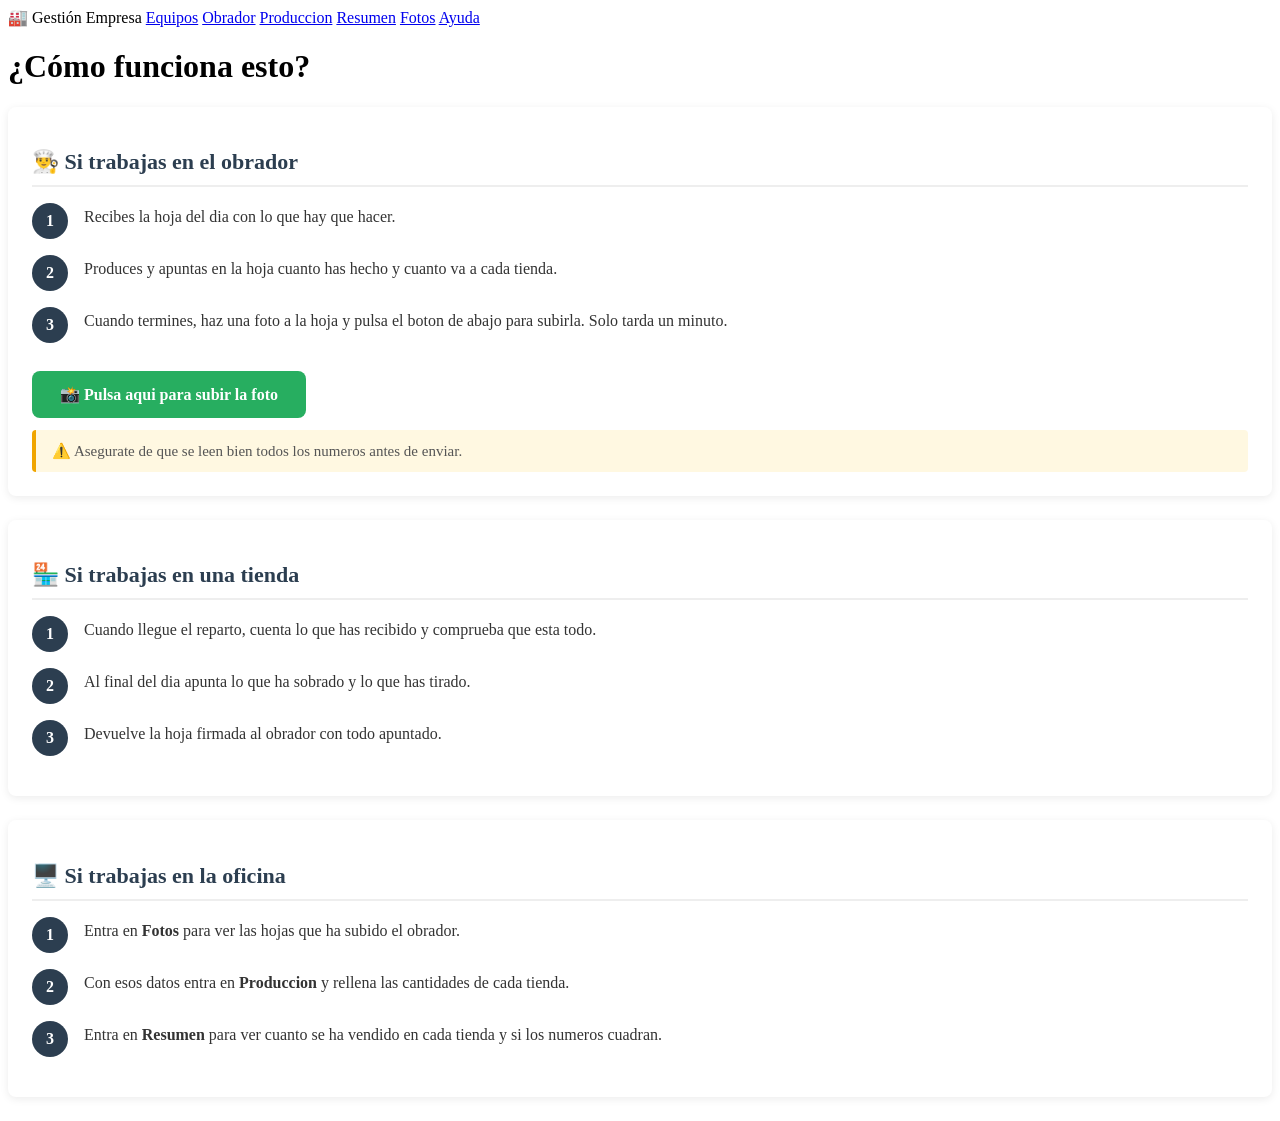
==== Gestion_empresa/templates/ayuda.html @ 6981589a "Create ayuda.html" ====
<!DOCTYPE html>
<html lang="es">
<head>
    <meta charset="UTF-8">
    <title>Ayuda</title>
    <link rel="stylesheet" href="{{ url_for('static', filename='style.css') }}">
    <style>
        .seccion {
            background: white;
            border-radius: 8px;
            padding: 24px;
            margin-bottom: 24px;
            box-shadow: 0 2px 8px rgba(0,0,0,0.08);
        }
        .seccion h2 {
            font-size: 22px;
            margin-bottom: 16px;
            color: #2c3e50;
            border-bottom: 2px solid #eee;
            padding-bottom: 10px;
        }
        .paso {
            display: flex;
            gap: 16px;
            align-items: flex-start;
            margin-bottom: 16px;
        }
        .numero {
            background: #2c3e50;
            color: white;
            width: 36px;
            height: 36px;
            border-radius: 50%;
            display: flex;
            align-items: center;
            justify-content: center;
            font-size: 16px;
            font-weight: bold;
            flex-shrink: 0;
        }
        .paso p {
            font-size: 16px;
            line-height: 1.7;
            color: #333;
            margin: 0;
        }
        .btn-form {
            display: inline-block;
            background: #27ae60;
            color: white;
            padding: 14px 28px;
            border-radius: 8px;
            text-decoration: none;
            font-size: 16px;
            font-weight: bold;
            margin-top: 12px;
        }
        .aviso {
            background: #fff8e1;
            border-left: 4px solid #f0a500;
            padding: 12px 16px;
            border-radius: 4px;
            font-size: 15px;
            color: #555;
            margin-top: 12px;
        }
    </style>
</head>
<body>
    <nav>
        <span class="logo">🏭 Gestión Empresa</span>
        <a href="/">Equipos</a>
        <a href="/obrador">Obrador</a>
        <a href="/produccion">Produccion</a>
        <a href="/resumen">Resumen</a>
        <a href="/fotos">Fotos</a>
        <a href="/ayuda">Ayuda</a>
    </nav>
    <div class="contenido">
        <h1>¿Cómo funciona esto?</h1>

        <!-- OBRADOR -->
        <div class="seccion">
            <h2>👨‍🍳 Si trabajas en el obrador</h2>

            <div class="paso">
                <div class="numero">1</div>
                <p>Recibes la hoja del dia con lo que hay que hacer.</p>
            </div>

            <div class="paso">
                <div class="numero">2</div>
                <p>Produces y apuntas en la hoja cuanto has hecho y cuanto va a cada tienda.</p>
            </div>

            <div class="paso">
                <div class="numero">3</div>
                <p>Cuando termines, haz una foto a la hoja y pulsa el boton de abajo para subirla. Solo tarda un minuto.</p>
            </div>

            <a class="btn-form" href="https://docs.google.com/forms/d/e/1FAIpQLSeWUTzut6UuG_zPBYGaDCVvcu4Mh0KwPEhqbDF9CxBFykNrbw/viewform" target="_blank">
                📸 Pulsa aqui para subir la foto
            </a>

            <div class="aviso">
                ⚠️ Asegurate de que se leen bien todos los numeros antes de enviar.
            </div>
        </div>

        <!-- TIENDAS -->
        <div class="seccion">
            <h2>🏪 Si trabajas en una tienda</h2>

            <div class="paso">
                <div class="numero">1</div>
                <p>Cuando llegue el reparto, cuenta lo que has recibido y comprueba que esta todo.</p>
            </div>

            <div class="paso">
                <div class="numero">2</div>
                <p>Al final del dia apunta lo que ha sobrado y lo que has tirado.</p>
            </div>

            <div class="paso">
                <div class="numero">3</div>
                <p>Devuelve la hoja firmada al obrador con todo apuntado.</p>
            </div>
        </div>

        <!-- OFICINA -->
        <div class="seccion">
            <h2>🖥️ Si trabajas en la oficina</h2>

            <div class="paso">
                <div class="numero">1</div>
                <p>Entra en <strong>Fotos</strong> para ver las hojas que ha subido el obrador.</p>
            </div>

            <div class="paso">
                <div class="numero">2</div>
                <p>Con esos datos entra en <strong>Produccion</strong> y rellena las cantidades de cada tienda.</p>
            </div>

            <div class="paso">
                <div class="numero">3</div>
                <p>Entra en <strong>Resumen</strong> para ver cuanto se ha vendido en cada tienda y si los numeros cuadran.</p>
            </div>
        </div>

    </div>
</body>
</html>
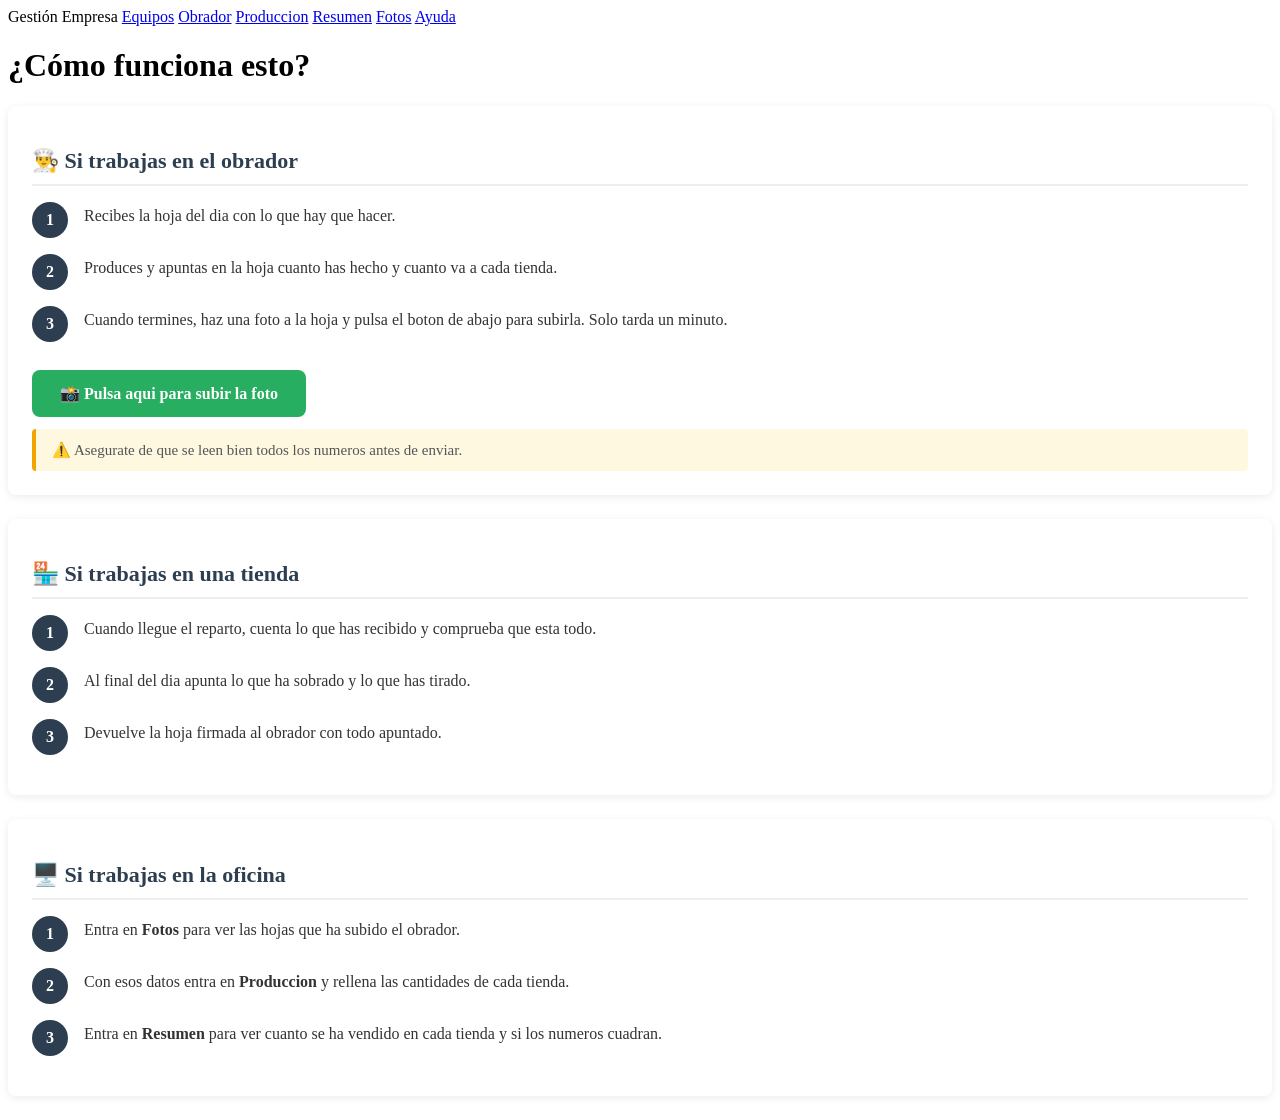
==== commit 6002a91a: "Update ayuda.html" ====
--- a/Gestion_empresa/templates/ayuda.html
+++ b/Gestion_empresa/templates/ayuda.html
@@ -68,7 +68,7 @@
 </head>
 <body>
     <nav>
-        <span class="logo">🏭 Gestión Empresa</span>
+        <span class="logo">Gestión Empresa</span>
         <a href="/">Equipos</a>
         <a href="/obrador">Obrador</a>
         <a href="/produccion">Produccion</a>
